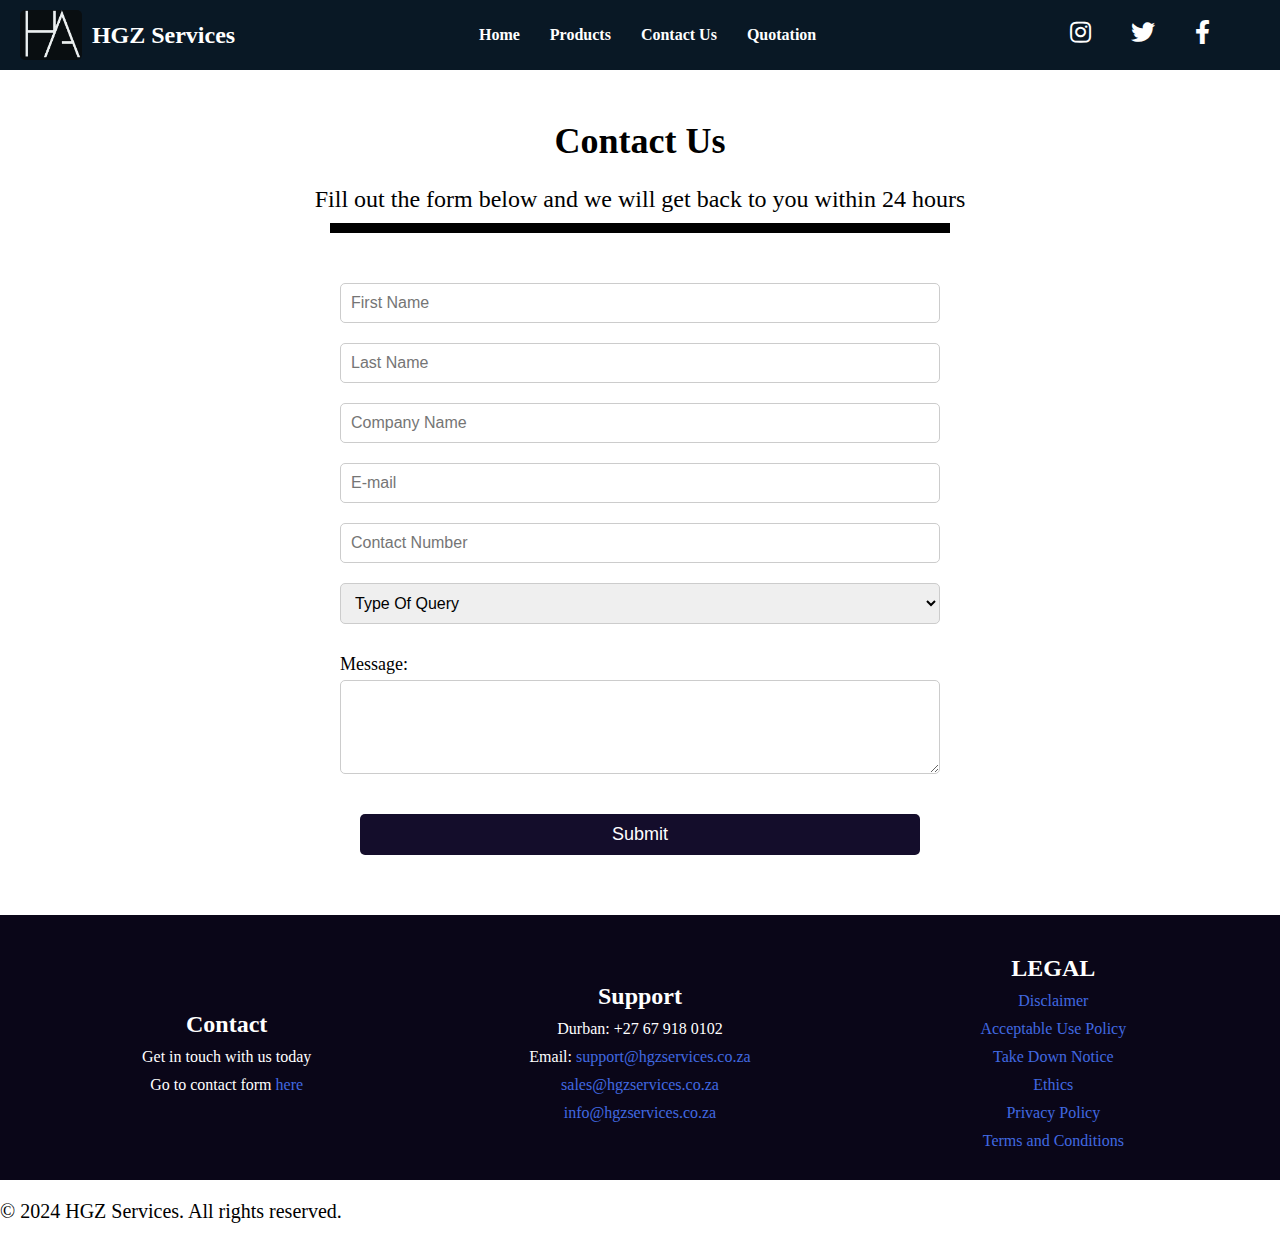
==== Contact.html @ fc5a3b35 "HGZ Services" ====
<!DOCTYPE html>
<html lang="en">
<head>
    <meta charset="UTF-8">
    <meta name="viewport" content="width=device-width, initial-scale=1.0">
    <link rel="stylesheet" href="styles.css">
    <link rel="stylesheet" href="https://cdnjs.cloudflare.com/ajax/libs/font-awesome/5.15.3/css/all.min.css">
    <title>Contact Us - HGZ Services</title>
</head>
<body>
    <header class="header">
        <div class="logo">
            <img src="images/Logo crop.jpg" alt="Company Logo">
            <span class="company-name">HGZ Services</span>
        </div>
        <nav>
            <ul class="nav">
                <li><a href="index.html">Home</a></li>
                <li><a href="product.html">Products</a></li>
                <li><a href="contact.html">Contact Us</a></li>
                <li><a href="quotation.html">Quotation</a></li>
            </ul>
        </nav>
        <div class="social-media">
            <a href="https://www.instagram.com" target="_blank">
                <i class="fab fa-instagram"></i>
            </a>
            <a href="https://www.twitter.com" target="_blank">
                <i class="fab fa-twitter"></i>
            </a>
            <a href="https://www.facebook.com" target="_blank">
                <i class="fab fa-facebook-f"></i>
            </a>
        </div>
    </header>

    <main class="contact-page">
        <div class="contact-header">
            <h1>Contact Us</h1>
            <p>Fill out the form below and we will get back to you within 24 hours</p>
            <hr>
        </div>
        <form class="contact-form" action="connect.php" method="post">
            <input type="text" id="first-name" name="first-name" placeholder="First Name" required>

            <input type="text" id="last-name" name="last-name" placeholder="Last Name " required>
            
            <input type="text" id="company-name" name="company-name" placeholder="Company Name">
            
            <input type="email" id="email" name="email" placeholder="E-mail" required>
            
            <input type="tel" id="contact-number" name="contact-number" placeholder="Contact Number" required>
            
            <select id="brand" name="brand"  required>
                <option value="brand1">Type Of Query</option>
                <option value="brand2">General Query</option>
                <option value="brand2">Support</option>
                <option value="brand3">Brands</option>
                <option value="brand4">- Mecer</option>
                <option value="brand2">- Acer</option>
                <option value="brand3">- Lenovo</option>
                <option value="brand4">- Hauwei</option>
                <option value="brand2">- Samsung</option>
                <option value="brand3">- Apple</option>
                <option value="brand4">- Toshiba</option>
                <option value="brand3">- Asus</option>
                <option value="brand3">- Aver</option>
                <option value="brand3">Brand 3</option>
                <option value="brand3">Brand 3</option>
                <option value="brand4">Brand 4</option>
            </select>
            
            <label for="message">Message:</label>
            <textarea id="message" name="message" rows="4" required></textarea>
            
            <button type="submit">Submit</button>
        </form>
    </main>    
    <div class="newsletter">
        <div class="contact-section">
            <h2>Contact</h2>
            <p>Get in touch with us today</p>
            <p>Go to contact form <a href="contact.html">here</a></p>
        </div>
        <div class="support-section">
            <h2>Support</h2>
            <p>Durban: +27 67 918 0102</p>
            <p>Email: <a href="mailto:support@hgzservices.co.za">support@hgzservices.co.za</a></p>
            <p><a href="mailto:sales@hgzservices.co.za">sales@hgzservices.co.za</a></p>
            <p><a href="mailto:info@hgzservices.co.za">info@hgzservices.co.za</a></p>
        </div>
        <div class="legal-section">
            <h2>LEGAL</h2>
            <a href="disclaimer.html"><p>Disclaimer</p></a>
            <a href="AUP.html"><p>Acceptable Use Policy</p></a>
            <a href="TDN.html"><p>Take Down Notice</p></a>
            <a href="Ethics.html"><p>Ethics</p></a>
            <a href="PP.html"><p>Privacy Policy</p></a>
            <a href="T&Cs.html"><p>Terms and Conditions</p></a>
        </div>
    </div>
    <footer>
        <p>&copy; 2024 HGZ Services. All rights reserved.</p>
    </footer>
    <script src="script.js"></script>
</body>
</html>
---- styles.css ----
*, *::before, *::after{
    box-sizing: border-box;
}

body {
    font-family: serif, sans-serif;
    margin: 0;
    padding: 0;
    scroll-behavior: smooth;
    background-color: white;
    overflow-x: hidden;
}
.header {
    position: sticky;
    display: flex;
    justify-content: space-between;
    align-items: center;
    background-color: #091825;
    padding: 10px 20px;
    position: fixed;
    top: 0;
    width: 100%;
    z-index: 1000;
}
.logo {
    display: flex;
    align-items: center;
}

.header img {
    height: 50px;
    margin-right: 10px;
    border-radius: 5px;
}

.company-name {
    color: white;
    font-size: 24px;
    font-weight: bold;
}
.nav {
    display: flex;
    list-style: none;
    margin: 0;
    padding: 0;
    gap: 30px;
}

.nav lu{
    display: flex;
    list-style: none;
    padding: 0;
    margin: 0;
}
.nav ul li {
    margin-right: 20px;
}
.nav a {
    color: white;
    text-decoration: none;
    font-weight: bold;
    transition: 0.5s ease-in-out;
}

.nav a:hover {
    color: #0580c7;
}
.social-media {
    display: flex;
    margin-right: 50px;
    gap: 30px;
}

.social-media a {
    margin-left: 10px;
    color: white;
    font-size: 24px;
    transition: 0.5s ease-in-out;
}

.social-media i {
    height: 30px;
}

.social-media a:hover{
    color:#0580c7;
}

.main {
    background-image: linear-gradient(rgba(236, 236, 236, 0.7),rgba(219, 218, 218, 0.7) ), url(images/connect\ 3.jpg);
    background-size: cover;
    background-position: center;
    background-repeat: no-repeat;
    width: 100vw;
    height: 80vh;
    display: flex;
    background-color: whitesmoke;
    color: #0580c7;
    align-items: center;
    justify-content: center;
    margin-top: 70px;
}

.main-content {
    display: flex;
    background-color: #0580c7;
    color: white;
    padding: 60px 20px;
    align-items: center;
    justify-content: center;
}

.text-content {
    flex: 1;
    margin-left: 30px;
    margin: 30px;
    padding: 10px 50px;
}

.text-content ul li {
    color: black;
}

.text-content ul li{
    padding: 15px;
    font-size: 20px;
}

.image-content {
    flex: 1;
}

.main .image-content img {
    max-width: 1000px;
    height: 300px;
    margin-left: 20px;
    margin-bottom: -4px;
}

.main p{
    color: black;
}

h1{
    font-size: 50px;
    margin: 0px;
}

p{
    font-size: 20px;
}

.main-content .image-content img {
    max-width: 100%;
    height: auto;
    padding: 20px;
    border-radius: 40px;
}

.Products{
    background-color: rgb(4, 19, 51);
    color: #0580c7;
    display: flex;
    align-items: center;
    justify-content: space-around;
    text-align: center;
    margin: auto;
    height: 80vh;

}

.Products h2{
    margin: 10px;
    padding: 10px;
    text-align: center;
    font-size: 30px;
    font-weight: 400;

}

.Products img{
    width: 250px;
    height: 222px;
    padding: 10px;
    transition: 0.5s ease-in-out;
    border-radius: 30px;
}

.OFFICE {
    color: #0580c7;
    flex: 1;
    margin-left: 20px;
    text-align: center;
}

.ICT {
    color: #0580c7;
    flex: 1;
    margin-top: 36px;
}

.Products .OFFICE h1{
    text-align: center;
    font-size: 40px;
}

.Products .ICT h1{
    text-align: center;
    font-size: 40px;
}

.Products h2{
    text-align: center;
}

.Products .OFFICE ul li{
    text-align: center;
    align-items: center;
    list-style: none;
    padding: 10px;
}


.Products .ICT ul li{
    text-align: center;
    list-style: none;
    padding: 10px;
    
}
.Products img:hover{
    transform: scale(1.1);
}

.video-container{
    display: flex;
    justify-content: space-between;
    align-items: center;
    width: 100%;
    max-width: 750px;
    height: 500px;
    gap: 30px;
    margin: auto;
}

video{
    max-width: 100%;
    border: none;
}

.Brands{
    width: 100%;
    height: 125px;
    display: flex;
    flex-wrap: wrap;
    flex-direction: column-reverse;
    gap: 3em;
    overflow: hidden;
}

.Brands img{
    width: 170px;
    height: 80px;
    animation: scroll 60s linear infinite;
}

.marquee {
    margin-top: 10px;
    background-color: white;
    padding: 8em 2em;
}

.marquee h1{
    color: hsl(210, 84%, 17%);
    font-size: 50px;
    padding: 10px;
    margin: 0;
    font-weight: bold;
}

hr {
    text-align: center;
    width: 100%;
    height: 1px;
    background-color: #0580c7;
    border: none;
    margin: 0;
    padding: 5px;
}
@keyframes scroll {
    0% {transform: translateX(0);}
    100% {transform: translateX(-1000%)}
}

.bottom {
    margin-top: 40px;
}

button{
    background-color: #0580c7;
    color: white;
    margin: 20px;
    padding: 10px 20px;
    border: none;
    border-radius: 5px;
    font-size: 20px;
    cursor: pointer;
    transition: 0.5s ease-in-out;
}

button:hover{
    background-color: rgb(255, 255, 255);
    color: #08346e;
    border: 1px rgb(8, 78, 170) solid;
    transform: scale(1.0.3);
}

.footer {
    background-color: #191a1b;
    color: rgb(134, 11, 11);
    text-align: center;
    padding: 10px;
    font-size: 20px;
}

.footer p{
    text-align: center;
    margin: 0;
    padding: 0;
    font-size: 20px;
    font-weight: bold;
    color: #0580c7;
}

.newsletter {
    display: flex;
    justify-content: space-around;
    background-color: #0a0618;
    color: white;
    padding: 20px;
    margin: 20px 0;
    align-items: center;
    text-align: center;
}

.newsletter div {
    flex: 1;
    margin: 0 10px;
}

.newsletter h2 {
    font-size: 24px;
    margin-bottom: 10px;
}

.newsletter p {
    font-size: 16px;
    margin: 10px 0;
}

.newsletter a {
    color: royalblue;
    text-decoration: none;
}

.newsletter a:hover {
    text-decoration: underline;
}

.products-page {
    margin-top: 50px;
    padding: 20px;
    background-color: white;
}

.products-header h1 {
    text-align: left;
    font-size: 50px;
    margin-bottom: 10px;
    margin-bottom: 30px;
}

.products-header hr {
    width: 100%;
    margin: 0 auto;
    border: 0;
    height: 1px;
    background: rgb(4, 49, 148);
    margin-bottom: 30px;
}

.products-gallery {
    margin: 70px 0;
    width: 230px;
    display: flex;
    justify-content: space-around;
    align-items: center;
    padding: 10px;
    margin: 20px;
    gap: 50px;
    text-align: center;
}

.products-gallery img {
    max-width: 100%;
    margin: 30px 5px;
    height: 50px;
    object-fit: fill;
    filter: grayscale(100%);
    transition: filter 0.5s ease;
}

.products-gallery img:hover {
    filter: grayscale(0%);
}

.image img{
    background-size: cover;
    background-position: center;
    background-repeat: no-repeat;
    width: 100%;
    height: 500px;
    display: flex;
    background-color: whitesmoke;
    color: #0580c7;
    align-items: center;
    justify-content: center;
    margin-top: 70px;
}

.contact-page {
    margin-top: 100px;
    padding: 20px;
}

.contact-header h1 {
    text-align: center;
    font-size: 36px;
    margin-bottom: 10px;
}

.contact-header p {
    text-align: center;
    font-size: 24px;
    margin-bottom: 10px;
}

.contact-header hr {
    width: 50%;
    margin: 0 auto;
    border: 0;
    height: 1px;
    margin-bottom: 50px;
    background: black;
}

.contact-form {
    display: flex;
    flex-direction: column;
    max-width: 600px;
    margin: 0 auto;
}

.contact-form label {
    font-size: 18px;
    margin: 10px 0 5px;
}

.contact-form input,
.contact-form select,
.contact-form textarea {
    padding: 10px;
    font-size: 16px;
    border: 1px solid #ccc;
    border-radius: 5px;
    margin-bottom: 20px;
}

.contact-form button {
    padding: 10px 20px;
    font-size: 18px;
    color: white;
    background-color: #140d2b;
    border: none;
    border-radius: 5px;
    cursor: pointer;
    transition: background-color 0.3s;
}

.contact-form button:hover {
    background-color: royalblue;
}


.quotation-page {
    padding: 100px 20px 20px;
    background-color: whitesmoke;
    color: #000000;
}

.quotation-header {
    text-align: center;
    margin-bottom: 20px;
}

.quotation-header h1 {
    font-size: 36px;
    margin-bottom: 10px;
}

.quotation-header hr {
    border: 1px solid #140d2b;
    width: 50%;
    margin: 0 auto;
}

.flex-container {
    display: flex;
    flex-wrap: wrap;
    justify-content: space-between;
    margin-bottom: 20px;
}

.quotation-form {
    background-color: #0e1820;
    padding: 20px;
    border-radius: 10px;
    color: white;
    max-width: 800px;
    margin: 0 auto;
}

.quotation-form h2 {
    font-size: 24px;
    margin-bottom: 10px;
}

.quotation-form label {
    display: block;
    margin-bottom: 5px;
}

.quotation-form input,
.quotation-form textarea,
.quotation-form select {
    width: 100%;
    padding: 10px;
    margin-bottom: 10px;
    border: 1px solid #ccc;
    border-radius: 5px;
    box-sizing: border-box;
}

.quotation-form button {
    background-color: #007bff;
    color: white;
    padding: 10px 20px;
    border: none;
    border-radius: 5px;
    cursor: pointer;
}

.quotation-form button:hover {
    background-color: #0056b3;
}

.product-details {
    margin-top: 20px;
}

.quotation-table {
    width: 100%;
    border-collapse: collapse;
    margin-top: 10px;
    background-color: rgb(228, 226, 226);
    color: black;
}

.quotation-table th,
.quotation-table td {
    border: 1px solid #000000;
    padding: 10px;
    text-align: left;
}

.quotation-table th {
    background-color: #071625;
    color: white;
}

.total-cost {
    display: flex;
    justify-content: flex-end;
    margin-top: 20px;
}

.total-cost label {
    font-weight: bold;
    margin-right: 10px;
}

.total-cost input {
    width: 100px;
    text-align: right;
}


.disclaimer-container {
    background-color: #140d2b;
    color: white;
    padding: 20px;
    border-radius: 10px;
    max-width: 800px;
    margin: 20px auto;
}

.disclaimer-container h1,
.disclaimer-container h2 {
    color: royalblue;
    margin-top: 40px;
}

.disclaimer-container p {
    margin-bottom: 15px;
    line-height: 1.6;
}

.disclaimer-container a {
    color: royalblue;
    text-decoration: none;
}

.disclaimer-container a:hover {
    text-decoration: underline;
}

.policy-container {
    background-color: #140d2b;
    color: white;
    padding: 20px;
    border-radius: 10px;
    max-width: 800px;
    margin: 20px auto;
}

.policy-container h1,
.policy-container h2 {
    color: royalblue;
    margin-top: 40px;
}

.policy-container p, 
.policy-container ul {
    margin-bottom: 15px;
    line-height: 1.6;
}

.policy-container ul {
    padding-left: 20px;
}

.policy-container a {
    color: royalblue;
    text-decoration: none;
}

.policy-container a:hover {
    text-decoration: underline;
}

.ethics-container {
    background-color: #140d2b;
    color: white;
    padding: 20px;
    border-radius: 10px;
    max-width: 800px;
    margin: 20px auto;
}

.ethics-container h1,
.ethics-container h2 {
    color: royalblue;
    margin-top: 40px;
}

.ethics-container p, 
.ethics-container ul {
    margin-bottom: 15px;
    line-height: 1.6;
}

.ethics-container ul {
    padding-left: 20px;
}

.ethics-container a {
    color: royalblue;
    text-decoration: none;
}

.ethics-container a:hover {
    text-decoration: underline;
}

.privacy-policy-container,
.terms-container {
    background-color: #f2f2f2;
    color: #333;
    padding: 20px;
    border-radius: 10px;
    max-width: 800px;
    margin: 20px auto;
}

.privacy-policy-container h1,
.terms-container h1 {
    color: #140d2b;
    margin-top: 40px;
}

.privacy-policy-container h2,
.terms-container h2 {
    color: royalblue;
}

.privacy-policy-container p,
.terms-container p {
    margin-bottom: 15px;
    line-height: 1.6;
}

.privacy-policy-container ul,
.terms-container ul {
    padding-left: 20px;
}

.privacy-policy-container a,
.terms-container a {
    color: royalblue;
    text-decoration: none;
}

.privacy-policy-container a:hover,
.terms-container a:hover {
    text-decoration: underline;
}

@media only screen and (max-width: 1200px) {
    .header img {
        height: 50px;
    }
    .company-name {
        font-size: 20px;
    }
}

@media only screen and (max-width: 992px) {
    .header{
        margin: auto;
        height: 70px;
        padding: 0;
        overflow: hidden;
    }

    .products-gallery{
        width: 100%;
        padding: 0;
    }

    .Products{
        flex-direction: row;
        padding: 20px;
    }

    .nav {
        margin-right: 30px;
    }
    .social-media {
        display: none;
    }
    .header {
        padding: 10px 15px;
    }
    

    .video-container{
        flex-direction: column;
        margin: auto;
        margin-top: 20px;
        width: 100%;
        height: auto;
        padding: 40px 0;
    }

    .video{
        width: 100%;
        height: auto;
    }
}

@media only screen and (max-width: 768px) {
    .header{
        padding: 0;
        display: flex;
        justify-content: space-between;
        align-items: center;
        background-color: #091825;
        padding: 10px 20px;
        position: fixed;
        top: 0;
        width: 100%;
        z-index: 1000;
        overflow: hidden;
    }

    .hamburger-menu {
        display: block;
    }
    .hamburger.active .bar:nth-child(2){
        opacity: 0;
    }
    .hamburger.active.bar:nth-child(1){
        transform: translateY(8px) rotate(45deg);
    }
    .hamburger.active.bar:nth-child(3){
        transform: translateY(-8px) rotate(-45deg);
    }
    

    .nav{
        position: fixed;
        left: -100%;
        top: 70px;
        gap: 0;
        flex-direction: column;
        background-color: #091825;
        width: 100%;
        text-align: center;
        transition: 0.3s ease-in-out;

    }
    .main {
        flex-direction: column;
        text-align: center;
    }
    .main-content {
        flex-direction: column;
        text-align: center;
    }
    .main .image-content img,
    .main-content .image-content img {
        margin-left: 0;
    }

    .text-content p{
        font-size: 18px;
        line-height: 1.5;
        margin-bottom: 15px;
        text-align: left;
    }

    .text-content ul li{
        font-size: 18px;
        list-style: none;
        text-align: center;
    }
    
    .Products {
        flex-direction: row;
        text-align: center;
        margin: 20px;
        padding: 20px 10px;
    }

    .Products h2{
        font-size: 24px;
    }
    .Products h1{
        font-size: 30px;
    }

    .OFFICE{
        height: 585px;
    }
    .Products img {
        width: 250px;
        height: 250px;
        margin-bottom: 20px;
    }

    .video-container{
        width: 700px;
        height: auto;
        margin: auto;
        
    }
    
    .video{
        width: 100%;
        height: auto;
    }

    .hamburger{
        display: block;
        cursor: pointer;
    }
}


@media only screen and (max-width: 576px) {
    .header {
        width: 100%;
        height: 70px;
        overflow: hidden;
        padding: 0;
        margin: 0;
    }

    .main {
        width: 100%;
        padding: 0 10px;
    }
    .company-name {
        font-size: 18px;
    }

    .main-company{
        width: 100%;
        padding: 0 10px;
    }

    .main .text-content h1{
        font-size: 40px;
        text-align: center;
    }

    .main .text-content p{
        font-size: 18px;
        text-align: center;
    }

    .image-content img{
        width: 90%;
        height: 200px;
    }

    .main-content .text-content p{
        text-align: left;
        font-size: 14px;
    }

    .main-content .text-content h1{
        font-size: 37px;
        text-align: center;
    }

    .text-content ul li{
        font-size: 18px;
        list-style: none;
        text-align: center;
    }

    .video-container .video{
        margin: auto;
        width: 100%;
        height: 470px;
    }

    .marquee h1{
        font-size: 40px;
        text-align: center;
    }

    .newsletter{
        display: flex;
        justify-content: center;
        flex-direction: column;
        margin: auto;
    }

    footer p{
        font-size: 15px;
        text-align: center;
    }

    .main,
    .main-content,
    .Products {
        padding: 10px;
    }
    .Products {
        margin: 10px;
    }

    .Products h2{
       display: none;
    }
    .Products img {
        width: 250px;
        height: 250px;
    }
    .newsletter h2 {
        font-size: 20px;
    }
    .newsletter p {
        font-size: 16px;
    }
    .newsletter input[type="text"],
    .newsletter button {
        padding: 8px;
        font-size: 14px;
    }

    .video-container video{
        width: 100%;
        height: auto;
        margin-bottom: 20px;
    }

    .video-container{
        width: 450px;
        height: auto;
        margin: auto;
        
    }
    
    .video{
        width: 100%;
        height: 100%;
    }

    .hamburger{
        display: block;
        cursor: pointer;
    }

    .hamburger-menu {
        display: block;
    }
    .hamburger.active .bar:nth-child(2){
        opacity: 0;
    }
    .hamburger.active.bar:nth-child(1){
        transform: translateY(8px) rotate(45deg);
    }
    .hamburger.active.bar:nth-child(3){
        transform: translateY(-8px) rotate(-45deg);
    }

    .Products img{
        width: 200px;
        height: 200px;
        margin-top: 20px;

    }

    .Products h1{
        font-size: 25px;
        margin-top: 40px;
    }

    .quotation-form input,
    .quotation-form textarea,
    .quotation-form select {
        width: 100%;   
    }

    .company-details img{
        width: 100%;
    }


}

@media only screen and (max-width: 480px) {
    .header{
        width: 100%;
        padding: 0;
        margin: 0;
    }

    .hamburger{
        display: block;
        cursor: pointer;
    }


    .main{
        width: 100%;
        padding: 0 10px;
    }

    .main-content{
        width: 100%;
        padding: 0 10px;
    }

    .main-content .text-content p{
        text-align: left;
        font-size: 18px;
    }

    .main-content .text-content h1{
        font-size: 50px;
    }
    
    .main-content .text-content ul li{
        font-size: 20px;
        list-style: none;
        text-align: center;
        margin-right:50px;

    }
    .company-name {
        display: none;
        overflow: hidden;
    }
    .header img {
        height: 50px;
        margin-left: 20px;
    }
    .newsletter h2 {
        font-size: 18px;
    }

    button{
        font-size: 14px;
    }

    .video-container{
        width: 450px;
        height: auto;
        margin: auto;
        
    }
    
    .video{
        width: 100%;
        height: 100%;
    }

    .Products{
        max-width: 500px;
        padding: 0 10px;
        margin: 10px;
    }

    .Products h2{
        display: none;
    }
    
    .Products .OFFICE {
        margin-top: 50px;
    }
    .Products h1{
        text-align: center;
        font-size: 25px;
    }

    .Products img{
        width: 190px;
        height: 190px;
        margin: 10px;
    }

    .products-gallery{
        display: flex;
        flex-wrap: wrap;
        justify-content: center;
        align-items: center;
        flex-direction: row;
    }
    
    .products-gallery img{
        width: 90px;
        height: auto;
    }
    
    .products-header h1 {
        font-size: 40px;
        text-align: center;
    }
}


@media only screen and (max-width: 425px) {
    .main{
        width: 100%;
    }

    .main .text-content{
        margin-top: 50px;
    }

    .main .text-content p{
        font-size: 14px;
    }
    
    .main .text-content h1{
        font-size: 35px;
    }

    .video-container{
        width: 300px;
        height: 350px;
    }
    
    .video{
        width: 100%;
    }

    button{
        font-size: 12px;
    }

    .main-content .text-content h1 {
        font-size: 30px;
    }
    .main-content .text-content ul li {
        font-size: 14px;
        margin-right: 0;
    }
    .main-content .text-content p{
        font-size: 12px;
    }

    main .text-content{
        margin: 10px;
        padding: 10px;
    }

    .main-content .text-content ul{
        padding: 0;
    }

    .main-content .image-content {
        margin-top: 30px;
    }

    .Products img{
        width: 180px;
        height: 180px;
    }

    .Products .OFFICE h1{
        font-size: 25px;
        margin-top: 10px;
    }
    
    .Products .OFFICE{
        width: 199px;
        height: 433px;
        margin-left: 0;
        margin-top: 30px;

    }

    .Products .ICT h1{
        font-size: 25px;
    }

    main .text-content ul{
        text-align: center;
        list-style: none;
        padding: 0;
        margin: 0;
    }

    main .text-content ul li{
        margin: 35;
    }

    .marquee{
        padding: 20px;
    }

    .Products{
        flex-wrap: wrap;
        flex-direction: row;
        height: 140vh;
    }

    .marquee h1{
        font-size: 30px;
    }

    .OFFICE ul{
        padding: 0;
    }

    .ICT ul{
        padding: 0;
    }

    .Products .OFFICE{
        width: 303px;
    }
    .Products .ICT{
        font-size: 12px;
    }
}


/* Mobile Navigation Menu */
.hamburger{
    display: none;
    cursor: pointer;
}

.bar{
    display: block;
    width: 25px;
    height: 3px;
    margin: 5px auto;
    -webkit-transition: all 0.3s ease-in-out;
    transition: all 0.3s ease-in-out;
    background-color: #fff;
    margin-right: 30px;
}


.hidden{
    opacity: 0;
    filter: blur(5px);
    transform: translateX(-100%);
    transition: all 2s;
}

.show{

    opacity: 1;
    filter: blur(0);
    transform: translateX(0);
}
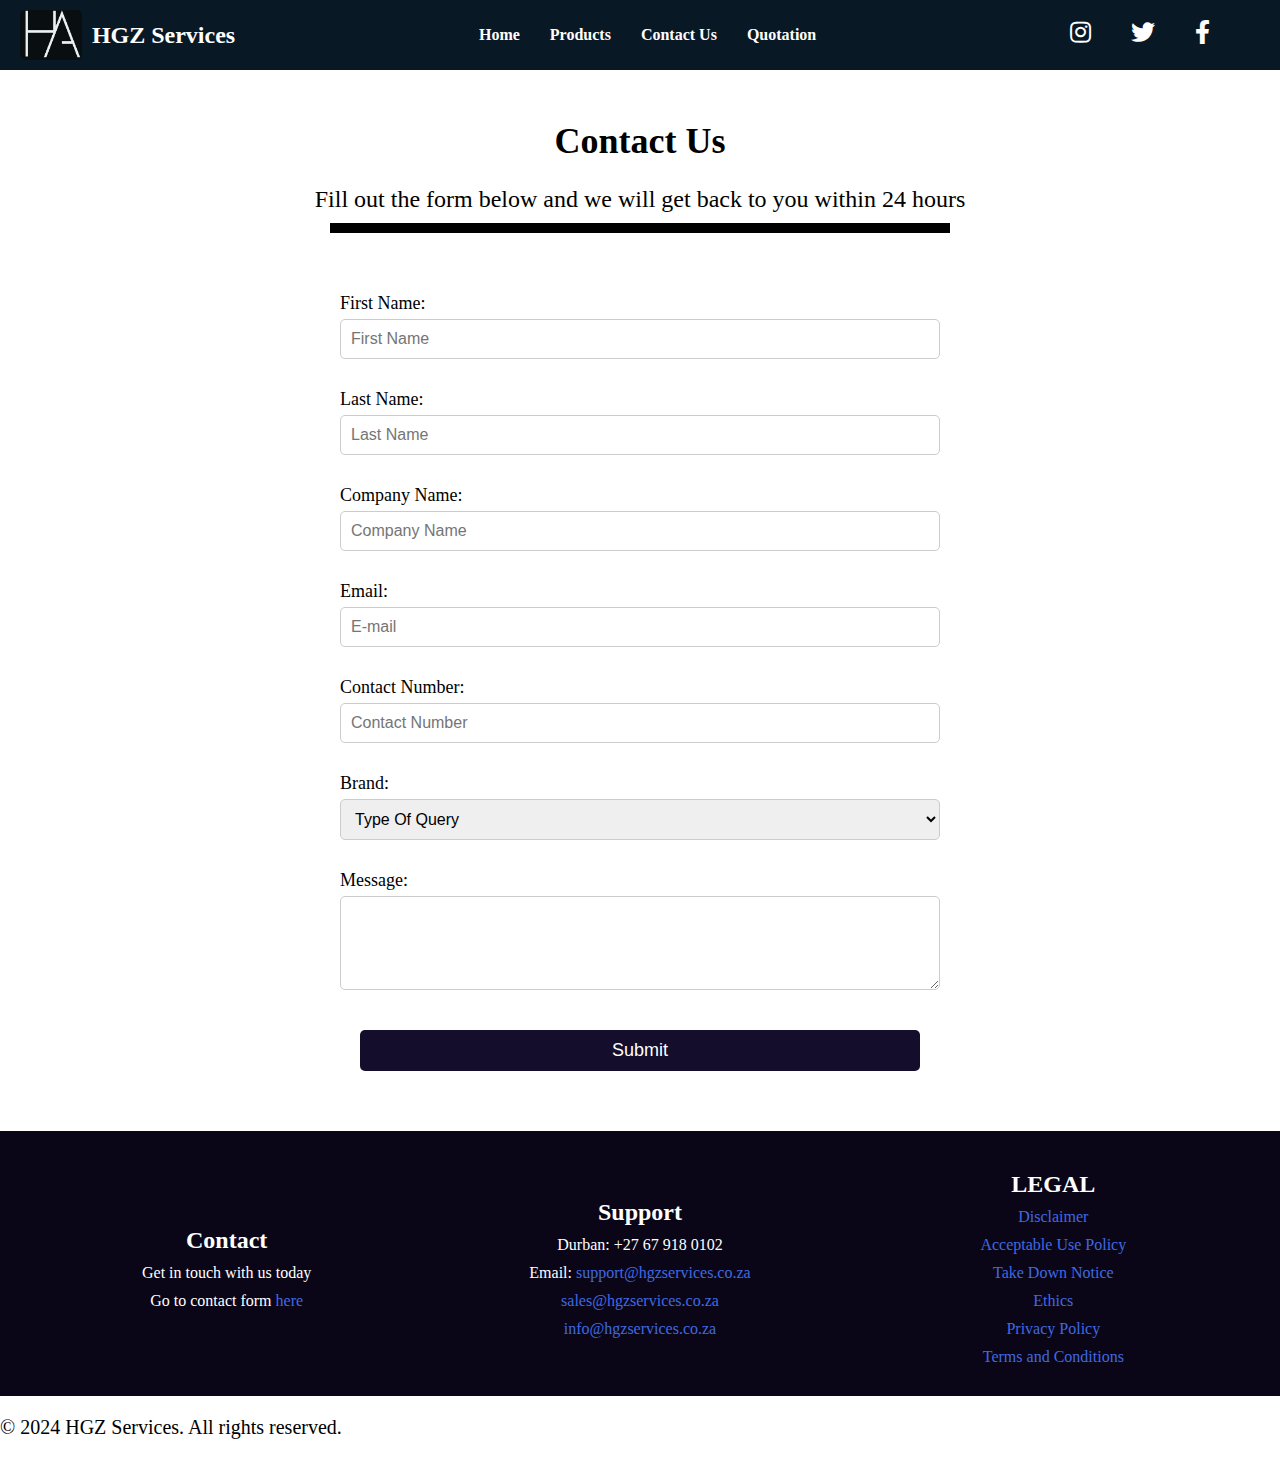
==== commit c20ba71e: "Neoh Nkosi" ====
--- a/Contact.html
+++ b/Contact.html
@@ -1,16 +1,17 @@
-<!DOCTYPE html>
+<!DOCTYPE html PUBLIC "-//W3C//DTD HTML 4.01 Transitional//EN">
 <html lang="en">
 <head>
     <meta charset="UTF-8">
     <meta name="viewport" content="width=device-width, initial-scale=1.0">
+    <title>Contact Us - HGZ Services</title>
     <link rel="stylesheet" href="styles.css">
     <link rel="stylesheet" href="https://cdnjs.cloudflare.com/ajax/libs/font-awesome/5.15.3/css/all.min.css">
-    <title>Contact Us - HGZ Services</title>
+    <link rel="icon" href="images/favicon.ico" type="image/x-icon">
 </head>
 <body>
     <header class="header">
         <div class="logo">
-            <img src="images/Logo crop.jpg" alt="Company Logo">
+            <img src="images/Logo%20crop.jpg" alt="Company Logo" />
             <span class="company-name">HGZ Services</span>
         </div>
         <nav>
@@ -38,20 +39,26 @@
         <div class="contact-header">
             <h1>Contact Us</h1>
             <p>Fill out the form below and we will get back to you within 24 hours</p>
-            <hr>
+            <hr />
         </div>
         <form class="contact-form" action="connect.php" method="post">
-            <input type="text" id="first-name" name="first-name" placeholder="First Name" required>
+            <label for="first-name">First Name:</label>
+            <input type="text" id="first-name" name="first-name" placeholder="First Name" required />
 
-            <input type="text" id="last-name" name="last-name" placeholder="Last Name " required>
-            
-            <input type="text" id="company-name" name="company-name" placeholder="Company Name">
-            
-            <input type="email" id="email" name="email" placeholder="E-mail" required>
-            
-            <input type="tel" id="contact-number" name="contact-number" placeholder="Contact Number" required>
-            
-            <select id="brand" name="brand"  required>
+            <label for="last-name">Last Name:</label>
+            <input type="text" id="last-name" name="last-name" placeholder="Last Name" required />
+
+            <label for="company-name">Company Name:</label>
+            <input type="text" id="company-name" name="company-name" placeholder="Company Name" />
+
+            <label for="email">Email:</label>
+            <input type="email" id="email" name="email" placeholder="E-mail" required />
+
+            <label for="contact-number">Contact Number:</label>
+            <input type="tel" id="contact-number" name="contact-number" placeholder="Contact Number" required />
+
+            <label for="brand">Brand:</label>
+            <select id="brand" name="brand" required>
                 <option value="brand1">Type Of Query</option>
                 <option value="brand2">General Query</option>
                 <option value="brand2">Support</option>
@@ -69,13 +76,14 @@
                 <option value="brand3">Brand 3</option>
                 <option value="brand4">Brand 4</option>
             </select>
-            
+
             <label for="message">Message:</label>
             <textarea id="message" name="message" rows="4" required></textarea>
-            
+
             <button type="submit">Submit</button>
         </form>
-    </main>    
+    </main>
+
     <div class="newsletter">
         <div class="contact-section">
             <h2>Contact</h2>
